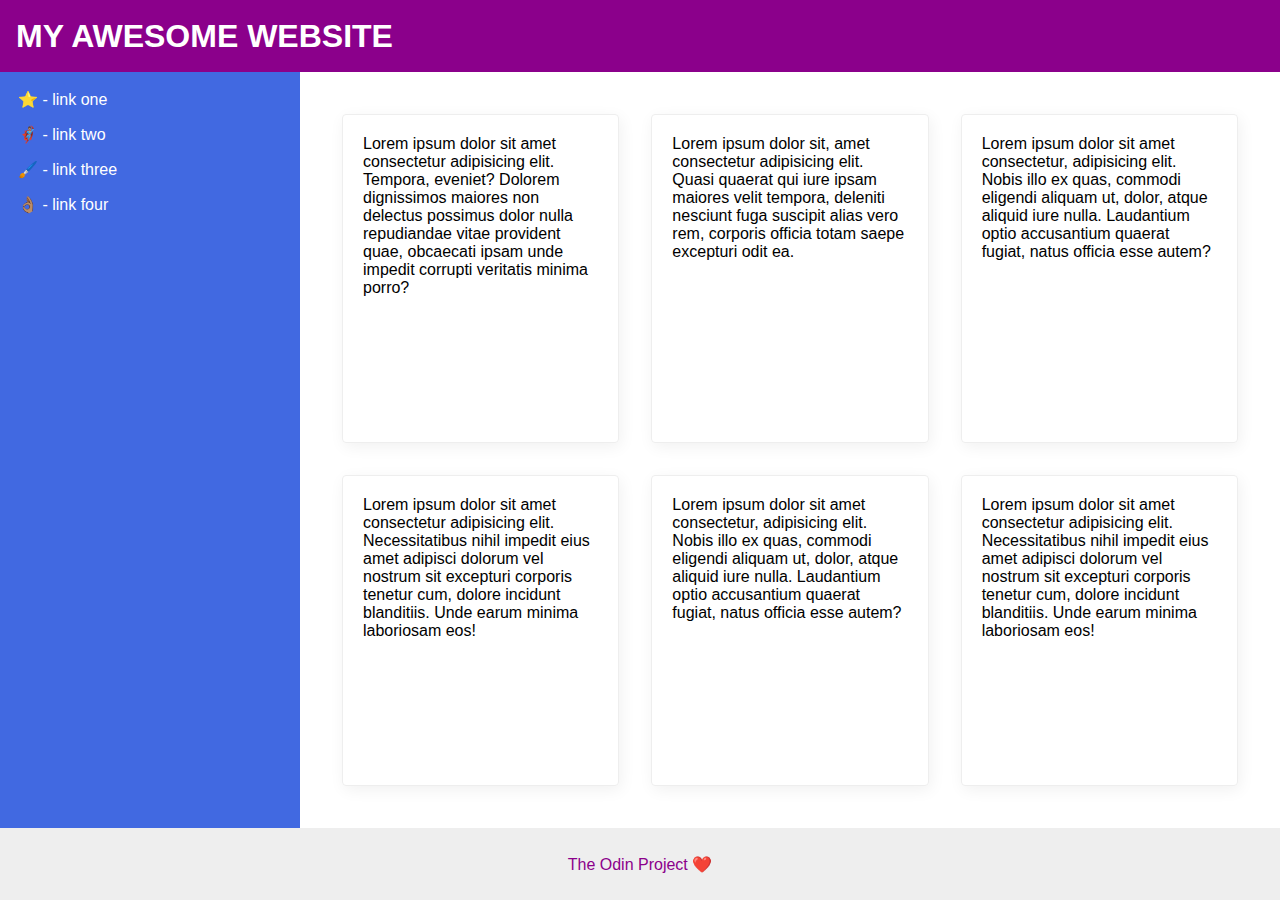
==== flex/07-flex-layout-2/index.html @ 04602a6c "Almost complete 07-flex-layout-2 exercise" ====
<!DOCTYPE html>
<html lang="en">

<head>
  <meta charset="UTF-8">
  <meta http-equiv="X-UA-Compatible" content="IE=edge">
  <meta name="viewport" content="width=device-width, initial-scale=1.0">
  <title>The Holy Grail</title>
  <link rel="stylesheet" href="style.css">
</head>

<body>
  <div class="header">
    MY AWESOME WEBSITE
  </div>
  <div class="below-header-above-footer">
    <div class="sidebar">
      <ul>
        <li><a href="#">⭐ - link one</a></li>
        <li><a href="#">🦸🏽‍♂️ - link two</a></li>
        <li><a href="#">🖌️ - link three</a></li>
        <li><a href="#">👌🏽 - link four</a></li>
      </ul>
    </div>
    <div class="container-around-cards ">
      <div class="card">Lorem ipsum dolor sit amet consectetur adipisicing elit. Tempora, eveniet? Dolorem dignissimos
        maiores non delectus possimus dolor nulla repudiandae vitae provident quae, obcaecati ipsam unde impedit
        corrupti
        veritatis minima porro?</div>
      <div class="card">Lorem ipsum dolor sit, amet consectetur adipisicing elit. Quasi quaerat qui iure ipsam maiores
        velit tempora, deleniti nesciunt fuga suscipit alias vero rem, corporis officia totam saepe excepturi odit ea.
      </div>
      <div class="card">Lorem ipsum dolor sit amet consectetur, adipisicing elit. Nobis illo ex quas, commodi eligendi
        aliquam ut, dolor, atque aliquid iure nulla. Laudantium optio accusantium quaerat fugiat, natus officia esse
        autem?</div>
      <div class="card">Lorem ipsum dolor sit amet consectetur adipisicing elit. Necessitatibus nihil impedit eius amet
        adipisci dolorum vel nostrum sit excepturi corporis tenetur cum, dolore incidunt blanditiis. Unde earum minima
        laboriosam eos!</div>
      <div class="card">Lorem ipsum dolor sit amet consectetur, adipisicing elit. Nobis illo ex quas, commodi eligendi
        aliquam ut, dolor, atque aliquid iure nulla. Laudantium optio accusantium quaerat fugiat, natus officia esse
        autem?</div>
      <div class="card">Lorem ipsum dolor sit amet consectetur adipisicing elit. Necessitatibus nihil impedit eius amet
        adipisci dolorum vel nostrum sit excepturi corporis tenetur cum, dolore incidunt blanditiis. Unde earum minima
        laboriosam eos!</div>
    </div>
  </div>
  <div class="footer">
    The Odin Project ❤️
  </div>
</body>

</html>
---- flex/07-flex-layout-2/style.css ----
body {
  font-family: -apple-system, BlinkMacSystemFont, 'Segoe UI', Roboto, Oxygen, Ubuntu, Cantarell, 'Open Sans', 'Helvetica Neue', sans-serif;
  margin: 0;
  min-height: 100vh;
  display: flex;
  flex-direction: column;
}

.header {
  height: 72px;
  background: darkmagenta;
  color: white;
  font-size: 32px;
  font-weight: 900;
  display: flex;
  align-items: center;
  padding-left: 16px;
}

.footer {
  height: 72px;
  background: #eee;
  color: darkmagenta;
  display: flex;
  justify-content: center;
  align-items: center;
}
ul{
  display: flex;
  flex-direction: column;
  margin: 2px;
  padding: 0;
  list-style-type: none;
  gap: 16px;
}
a{
  text-decoration: none;
  color:white;
  size: 24px;
}
.sidebar {
  width: 300px;
  background: royalblue;
  box-sizing: border-box;
  padding: 16px;
  flex-shrink: 0;
}

.container-around-cards {
  display: flex;
  flex-wrap: wrap;
  margin-left: 42px;
  margin-top: 42px;
  margin-bottom: 42px;
  gap: 32px;
  margin-right: 42px;
}

.card {
  display: flex;
  flex-wrap: wrap;
  flex: auto;
  border: 1px solid #eee;
  box-shadow: 2px 4px 16px rgba(0,0,0,.06);
  border-radius: 4px;
  padding: 20px;
  width: 170px;
}

.below-header-above-footer{
  display: flex;
  flex: 1;
}
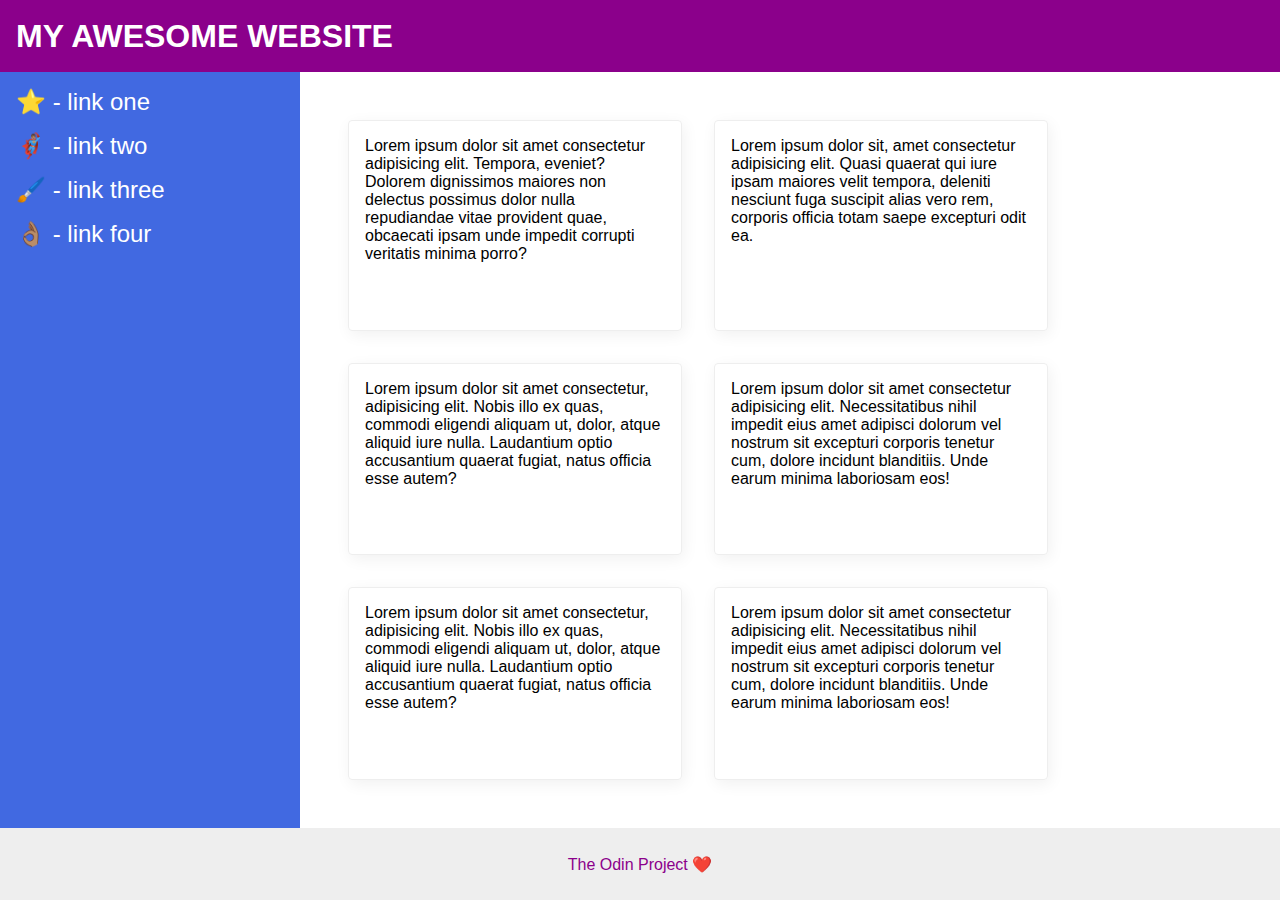
==== commit 2010f71e: "Complete 07-flex-layout-2 exercise" ====
--- a/flex/07-flex-layout-2/index.html
+++ b/flex/07-flex-layout-2/index.html
@@ -1,52 +1,36 @@
 <!DOCTYPE html>
 <html lang="en">
-
-<head>
-  <meta charset="UTF-8">
-  <meta http-equiv="X-UA-Compatible" content="IE=edge">
-  <meta name="viewport" content="width=device-width, initial-scale=1.0">
-  <title>The Holy Grail</title>
-  <link rel="stylesheet" href="style.css">
-</head>
-
-<body>
-  <div class="header">
-    MY AWESOME WEBSITE
-  </div>
-  <div class="below-header-above-footer">
-    <div class="sidebar">
-      <ul>
-        <li><a href="#">⭐ - link one</a></li>
-        <li><a href="#">🦸🏽‍♂️ - link two</a></li>
-        <li><a href="#">🖌️ - link three</a></li>
-        <li><a href="#">👌🏽 - link four</a></li>
-      </ul>
+  <head>
+    <meta charset="UTF-8">
+    <meta http-equiv="X-UA-Compatible" content="IE=edge">
+    <meta name="viewport" content="width=device-width, initial-scale=1.0">
+    <title>The Holy Grail</title>
+    <link rel="stylesheet" href="style.css">
+  </head>
+  <body>
+    <div class="header">
+      MY AWESOME WEBSITE
     </div>
-    <div class="container-around-cards ">
-      <div class="card">Lorem ipsum dolor sit amet consectetur adipisicing elit. Tempora, eveniet? Dolorem dignissimos
-        maiores non delectus possimus dolor nulla repudiandae vitae provident quae, obcaecati ipsam unde impedit
-        corrupti
-        veritatis minima porro?</div>
-      <div class="card">Lorem ipsum dolor sit, amet consectetur adipisicing elit. Quasi quaerat qui iure ipsam maiores
-        velit tempora, deleniti nesciunt fuga suscipit alias vero rem, corporis officia totam saepe excepturi odit ea.
+    <div class="body">
+      <div class="sidebar">
+        <ul>
+          <li><a href="#">⭐ - link one</a></li>
+          <li><a href="#">🦸🏽‍♂️ - link two</a></li>
+          <li><a href="#">🖌️ - link three</a></li>
+          <li><a href="#">👌🏽 - link four</a></li>
+        </ul>
       </div>
-      <div class="card">Lorem ipsum dolor sit amet consectetur, adipisicing elit. Nobis illo ex quas, commodi eligendi
-        aliquam ut, dolor, atque aliquid iure nulla. Laudantium optio accusantium quaerat fugiat, natus officia esse
-        autem?</div>
-      <div class="card">Lorem ipsum dolor sit amet consectetur adipisicing elit. Necessitatibus nihil impedit eius amet
-        adipisci dolorum vel nostrum sit excepturi corporis tenetur cum, dolore incidunt blanditiis. Unde earum minima
-        laboriosam eos!</div>
-      <div class="card">Lorem ipsum dolor sit amet consectetur, adipisicing elit. Nobis illo ex quas, commodi eligendi
-        aliquam ut, dolor, atque aliquid iure nulla. Laudantium optio accusantium quaerat fugiat, natus officia esse
-        autem?</div>
-      <div class="card">Lorem ipsum dolor sit amet consectetur adipisicing elit. Necessitatibus nihil impedit eius amet
-        adipisci dolorum vel nostrum sit excepturi corporis tenetur cum, dolore incidunt blanditiis. Unde earum minima
-        laboriosam eos!</div>
+      <div class="container">
+        <div class="card">Lorem ipsum dolor sit amet consectetur adipisicing elit. Tempora, eveniet? Dolorem dignissimos maiores non delectus possimus dolor nulla repudiandae vitae provident quae, obcaecati ipsam unde impedit corrupti veritatis minima porro?</div>
+        <div class="card">Lorem ipsum dolor sit, amet consectetur adipisicing elit. Quasi quaerat qui iure ipsam maiores velit tempora, deleniti nesciunt fuga suscipit alias vero rem, corporis officia totam saepe excepturi odit ea.</div>
+        <div class="card">Lorem ipsum dolor sit amet consectetur, adipisicing elit. Nobis illo ex quas, commodi eligendi aliquam ut, dolor, atque aliquid iure nulla. Laudantium optio accusantium quaerat fugiat, natus officia esse autem?</div>
+        <div class="card">Lorem ipsum dolor sit amet consectetur adipisicing elit. Necessitatibus nihil impedit eius amet adipisci dolorum vel nostrum sit excepturi corporis tenetur cum, dolore incidunt blanditiis. Unde earum minima laboriosam eos!</div>
+        <div class="card">Lorem ipsum dolor sit amet consectetur, adipisicing elit. Nobis illo ex quas, commodi eligendi aliquam ut, dolor, atque aliquid iure nulla. Laudantium optio accusantium quaerat fugiat, natus officia esse autem?</div>
+        <div class="card">Lorem ipsum dolor sit amet consectetur adipisicing elit. Necessitatibus nihil impedit eius amet adipisci dolorum vel nostrum sit excepturi corporis tenetur cum, dolore incidunt blanditiis. Unde earum minima laboriosam eos!</div>
+      </div>
     </div>
-  </div>
-  <div class="footer">
-    The Odin Project ❤️
-  </div>
-</body>
-
+    <div class="footer">
+      The Odin Project ❤️
+    </div>
+  </body>
 </html>--- a/flex/07-flex-layout-2/style.css
+++ b/flex/07-flex-layout-2/style.css
@@ -10,11 +10,11 @@
   height: 72px;
   background: darkmagenta;
   color: white;
+  display: flex;
+  align-items: center;
+  padding: 0 16px;
   font-size: 32px;
   font-weight: 900;
-  display: flex;
-  align-items: center;
-  padding-left: 16px;
 }
 
 .footer {
@@ -22,53 +22,54 @@
   background: #eee;
   color: darkmagenta;
   display: flex;
+  align-items: center;
   justify-content: center;
-  align-items: center;
 }
-ul{
-  display: flex;
-  flex-direction: column;
-  margin: 2px;
-  padding: 0;
-  list-style-type: none;
-  gap: 16px;
-}
-a{
-  text-decoration: none;
-  color:white;
-  size: 24px;
-}
+
 .sidebar {
   width: 300px;
   background: royalblue;
   box-sizing: border-box;
-  padding: 16px;
-  flex-shrink: 0;
-}
-
-.container-around-cards {
-  display: flex;
-  flex-wrap: wrap;
-  margin-left: 42px;
-  margin-top: 42px;
-  margin-bottom: 42px;
-  gap: 32px;
-  margin-right: 42px;
 }
 
 .card {
-  display: flex;
-  flex-wrap: wrap;
-  flex: auto;
   border: 1px solid #eee;
   box-shadow: 2px 4px 16px rgba(0,0,0,.06);
   border-radius: 4px;
-  padding: 20px;
-  width: 170px;
+  padding: 16px;
+  margin: 16px;
+  width: 300px;
 }
 
-.below-header-above-footer{
+.body {
+  flex: 1;
   display: flex;
-  flex: 1;
 }
 
+.sidebar {
+  flex-shrink: 0;
+  padding: 16px;
+}
+
+ul {
+  margin: 0;
+  padding: 0;
+  list-style-type: none;
+}
+
+li {
+  margin-bottom: 16px;
+}
+
+a {
+  color: white;
+  text-decoration: none;
+  font-size: 24px;
+}
+
+.container {
+  padding: 32px;
+  display: flex;
+  flex-wrap: wrap;
+}
+
